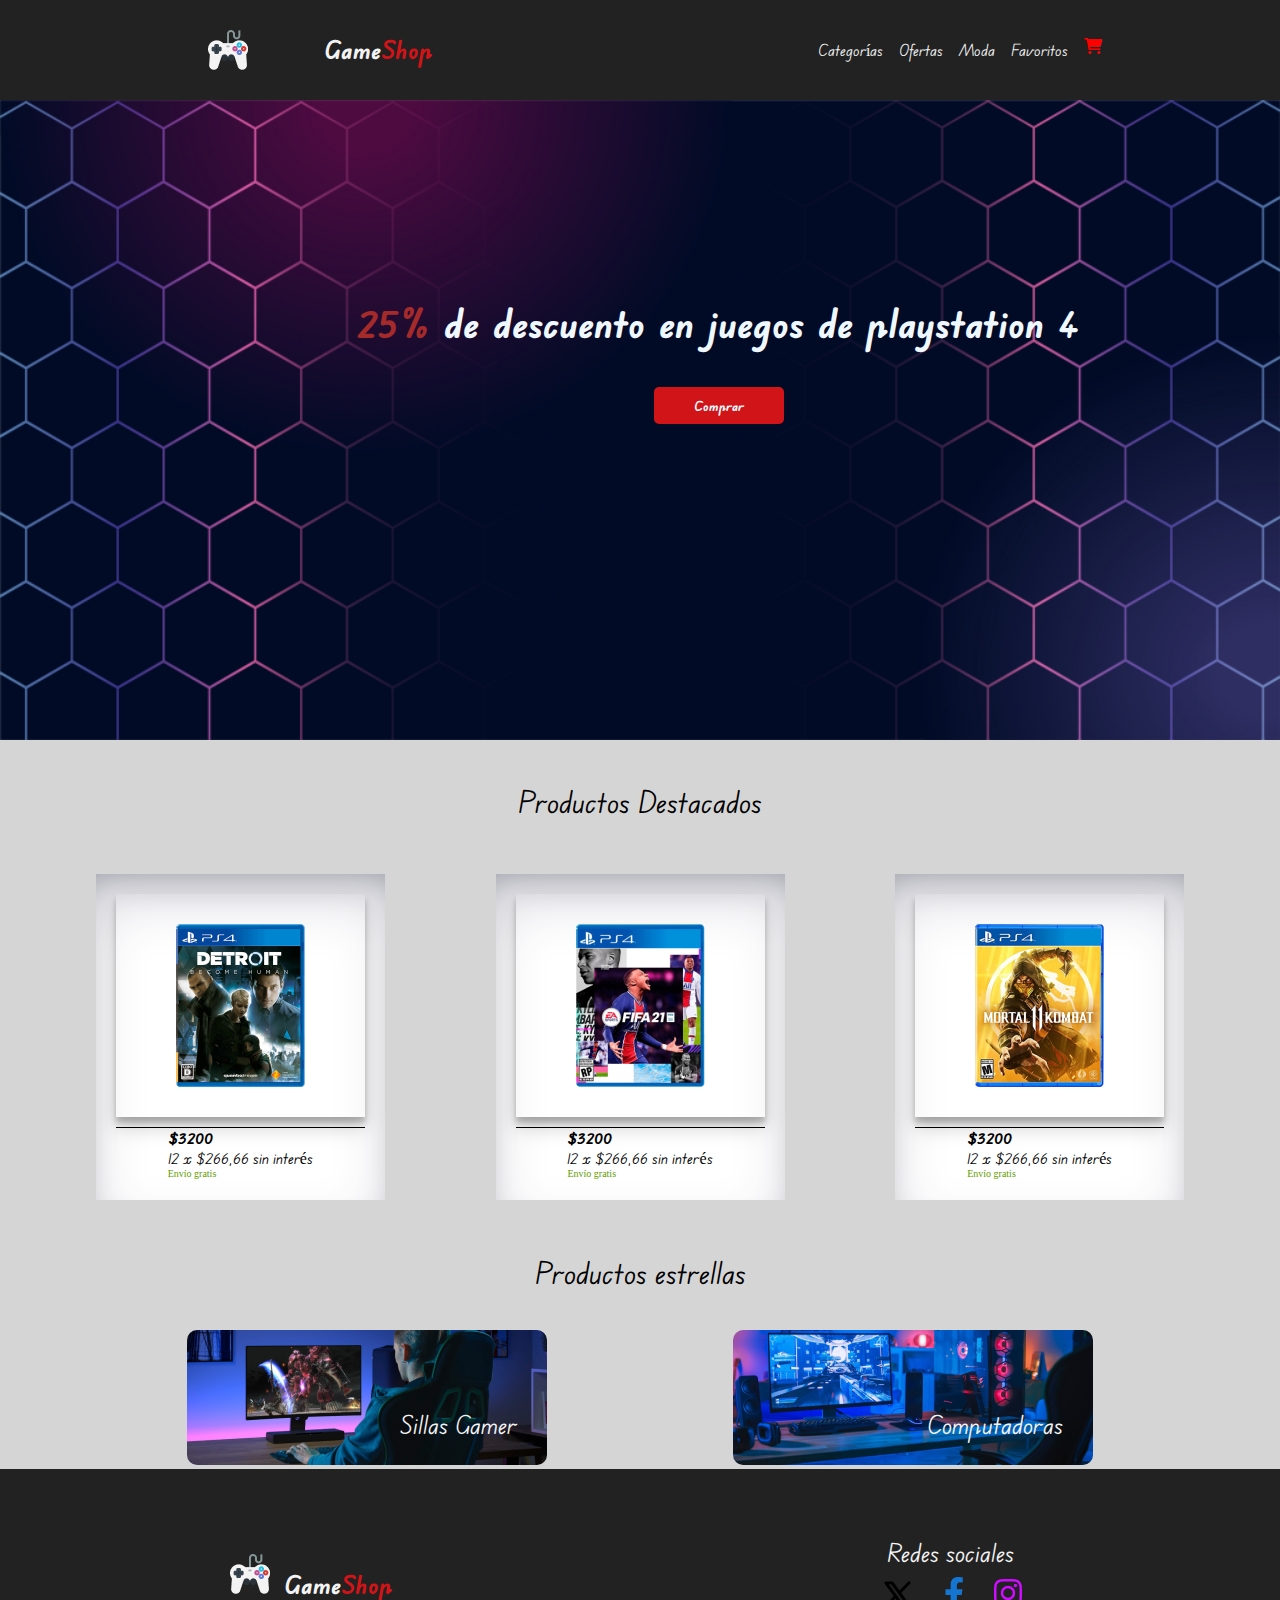
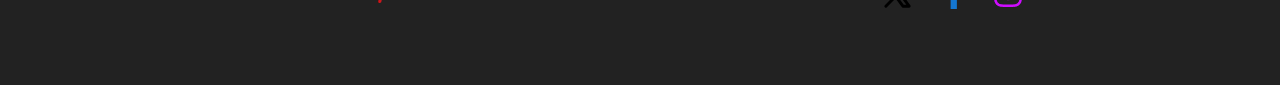
==== index.html @ b9dd66c4 "Proyecto Game Shop" ====
<!DOCTYPE html>
<html lang="en">

<head>
    <meta charset="UTF-8">
    <meta name="viewport" content="width=device-width, initial-scale=1.0">
    <link rel="stylesheet" href="https://cdnjs.cloudflare.com/ajax/libs/font-awesome/6.0.0-beta3/css/all.min.css">
    <link rel="icon" href="./root/img/gamepad-solid.svg">
    <link rel="stylesheet" href="./root/style/style.css">
    <link rel="stylesheet" href="./root/style/navbar.css">
    <link rel="stylesheet" href="./root/style/header.css">
    <link rel="stylesheet" href="./root/style/animacionNavbar.css">
    <link rel="stylesheet" href="./root/style/card.css">
    <link rel="stylesheet" href="./root/style/article.css">
    <link rel="stylesheet" href="./root/style/footer.css">
    <title>Game Shop</title>
</head>
<body>
<!--AQUI  Comienza el navbar-->
<nav class="nav-bar">
    <div class="nav-bar-flex">
        <img src="./root/img/logoJoystick 1.png" alt="Logo Jostick">
        <span><strong>Game</strong>Shop</span>
    </div>
    <div class="nav-bar-flex figure-ul ">
        <ul class="nav-bar-flex lista-navbar-celu ">
            <li><a href="./root/pages/paginaEnDes.html">Categorías</a></li>
            <li><a href="./root/pages/paginaEnDes.html">Ofertas</a></li>
            <li><a href="./root/pages/paginaEnDes.html">Moda</a></li>
            <li><a href="./root/pages/paginaEnDes.html">Favoritos</a></li>
            <a href="./root/pages/paginaEnDes.html"><i class="fa-solid fa-cart-shopping icono-carro"></i></a>
        </ul>
    </div>
    <i class="fa-solid fa-bars icono-menu"></i>
</nav>
<!--AQUI  Comienza el header-->
<header class="header">
    <img class="img-header" src="./root/img/img 1.png" alt="Fondo Colmena">
    <div class="descuento-button">
        <h1><strong>25%</strong> de descuento en juegos de playstation 4</h1>
        <a href="./root/pages/paginaEnDes.html">
            <button>Comprar</button>
        </a>
    </div>
</header>
<!--AQUI  Comienzan las Card-->
<h2 class="card-h2">Productos Destacados</h2>
<section class="section-card">
    <div class="card">
        <img src="./root/img/ps41 1.png">
        <hr>
        <footer class="footer-card">
            <strong>$3200</strong>
            <p>12 x $266,66 sin interés</p>
            <p class="envio-gratis">Envío gratis</p>
        </footer>
    </div>
    <div class="card">
        <img src="./root/img/ps41 1 (1).png">
        <hr>
        <footer class="footer-card">
            <strong>$3200</strong>
            <p>12 x $266,66 sin interés</p>
            <p class="envio-gratis">Envío gratis</p>
        </footer>
    </div>
    <div class="card">
        <img src="./root/img/ps41 1 (2).png">
        <hr>
        <footer class="footer-card">
            <strong>$3200</strong>
            <p>12 x $266,66 sin interés</p>
            <p class="envio-gratis">Envío gratis</p>
        </footer>
    </div>
</section>
<!--AQUI  Comienzan el Article-->
<h2 class="card-h2">Productos estrellas</h2>
<article class="article">
    <div class="article-product">
        <img src="./root/img/banner 1.png">
        <h3 class="article-h3">Sillas Gamer</h3>
    </div>
    <div class="article-product">
        <img src="./root/img/banner 1 (1).png">
        <h3 class="article-h3">Computadoras</h3>
    </div>
</article>
<!--AQUI  Comienzan el Article-->
<footer class="footer-contenedor">
    <div class="footer-flex">
        <img src="./root/img/logoJoystick 1.png" alt="Logo Jostick">
        <span><strong>Game</strong>Shop</span>
    </div>
    <div class="social-contenedor">
        <h3>Redes sociales</h3>
        <div class="social">
            <a href="https://x.com/?lang=es" target="_blank">
                <img class="icono-x" src="./root/img/x-twitter-brands-solid.svg"></a>
            <a href="https://www.facebook.com/?locale=es_LA" target="_blank"><img
                    src="./root/img/facebook-f-brands.png"></a>
            <a href="https://www.instagram.com/" target="_blank"> <img src="./root/img/instagram-brands.png"></a>
        </div>
    </div>
</footer>


<script src="./root/js/nav-toggle.js"></script>
</body>

</html>
---- root/style/style.css ----
@import url('https://fonts.googleapis.com/css2?family=Edu+VIC+WA+NT+Beginner:wght@400..700&display=swap');

* {
    padding: 0;
    margin: 0;
    box-sizing: border-box;
    font-family: 'Roboto', sans-serif;
    outline: none; /* Quita el contorno azul en algunos navegadores al hacer clic */
    background-color: transparent; /* Elimina el color de fondo predeterminado */
    border: none; /* Elimina el borde predeterminado */
    -webkit-tap-highlight-color: transparent;
    font-family: "Edu VIC WA NT Beginner", cursive;
    font-optical-sizing: auto;
}

a {
    text-decoration: none;

}

li {
    list-style: none;

}

body {
    background: #d6d5d5;
}
---- root/style/navbar.css ----
.nav-bar {
    display: flex;
    flex-wrap: wrap;
    justify-content: space-around;
    height: 100px;
    background-color: #222222;
    position: sticky;
    top: 0;
    z-index: 12;
}

.nav-bar-flex {
    display: flex;
    flex-wrap: wrap;
    justify-content: space-around;
    align-items: center;
    width: 300px;
}

.nav-bar-flex span {
    color: #D01418;
    font-size: 25px;
    font-weight: 700;
    line-height: 29.3px;
}

.nav-bar-flex strong {
    color: #F3F3F3;
}

.nav-bar-flex a {
    color: #F3F3F3;
}

.icono-menu {
    display: none;
}
.icono-carro{
    margin-bottom: 10px;
    color: red;
}

@media (max-width: 600px) {
    .icono-menu {
        display: block !important;
        font-size: 30px;
        color: #f5f5f5;
        cursor: pointer;
    }

    .lista-navbar-celu {
        border-radius: 1rem 0;
        display: none;
        flex-direction: column;
        background-color: #3d3a39;
        width: 120px;
        position: absolute;
        top: 80px;
        right: 60px;
        z-index: 999;
        transition: background-color 0.3s ease-in-out;
        font-size: 15px;
        box-shadow: rgba(50, 50, 93, 0.25) 0px 50px 100px -20px,
        rgba(0, 0, 0, 0.3) 0px 30px 60px -30px, rgba(10, 37, 64, 0.35) 0px -2px 6px 0px inset;
        gap: 15px;
        border:solid 1px #F3F3F3;

    }

    .lista-navbar-celu.show {
        display: flex;
        animation: fadeIn 0.5s forwards;
    }

    .lista-navbar-celu.hide {
        animation: fadeOut 0.5s forwards;
    }
}
---- root/style/header.css ----
.header {
    width: 100%;
}

.img-header {
    width: 100%;
    position: relative;
    background-size: cover;
    background-position: center;
}

.descuento-button {
    position: absolute;
    top: 300px;
    right: 200px;
    display: flex;
    flex-direction: column;
    align-items: center;

}

.descuento-button h1 {
    color: aliceblue;
    font-size: 40px;
    font-weight: 700;
    line-height: 46.88px;
}

.descuento-button strong {
    color: brown;
}

.descuento-button button {
    background: #D01418;
    color: aliceblue;
    padding: 10px 40px;
    font-weight: 900;
    cursor: pointer;
    margin-top: 40px;
    border-radius: 5px;
}

@media (max-width: 600px) {
    .descuento-button {
        width: 300px;
        position: absolute;
        top: 100px;
        left: 90px;
        text-align: center; /* Centrar el contenido horizontalmente */
    }

    .descuento-button h1 {
        font-size: 25px;
        display: block; /* Cambia a block si quieres que el h1 ocupe todo el ancho disponible */
        margin: 0; /* Elimina márgenes predeterminados */
        padding: 0 10px; /* Añade un poco de padding si es necesario */
        text-align: center; /* Centrar el texto dentro del h1 */
    }

    .descuento-button button {
        padding: 10px 20px;
        font-weight: 600;
        cursor: pointer;
        margin-top: 20px;
        border-radius: 5px;
    }
}
---- root/style/animacionNavbar.css ----
/* Animaciones con @keyframes */
@keyframes fadeIn {
    from {
        opacity: 0;
        transform: translateY(-10px); /* Efecto de desplazamiento desde arriba */
    }
    to {
        opacity: 1;
        transform: translateY(0);
    }
}

@keyframes fadeOut {
    from {
        opacity: 1;
        transform: translateY(0);
    }
    to {
        opacity: 0;
        transform: translateY(-10px); /* Efecto de desplazamiento hacia arriba */
    }
}
---- root/style/card.css ----
.section-card {
    display: flex;
    flex-wrap: wrap;
    justify-content: space-evenly;
    width: 100%;
}

.card-h2 {
    text-align: center;
    margin: 40px 20px;
    font-size: 30px;
    font-weight: 400;
    line-height: 35.16px;


}

.card {
    background: #ffffff;
    box-shadow: rgba(50, 50, 93, 0.25) 0px 30px 60px -12px inset,
    rgba(0, 0, 0, 0.3) 0px 18px 36px -18px inset;
    padding: 20px; /* Añade padding interno a la tarjeta */
    margin: 15px; /* Añade margen externo entre tarjetas */
    display: flex;
    flex-direction: column;
    align-items: center; /* Centra verticalmente el contenido dentro de la tarjeta */
    flex-wrap: wrap;
}

.card img {
    padding: 30px 60px;
    box-shadow: rgba(0, 0, 0, 0.19) 0px 10px 20px,
    rgba(0, 0, 0, 0.23) 0px 6px 6px;
    max-width: 100%; /* Asegura que la imagen no exceda el ancho de la tarjeta */
    height: auto; /* Mantiene la proporción de la imagen */
}


hr {
    border: none;
    border-top: 1px solid black;
    margin-top: 10px;
    width: 100%; /* Ajusta el ancho de la línea horizontal */

}

.envio-gratis {
    color: #619D00;
    font-family: Roboto;
    font-size: 10px;
    font-weight: 400;
    line-height: 11.72px;


}

@media (max-width: 600px) {
    .card {
        width: 35%; /* Ajusta el ancho de las tarjetas */
        padding: 15px; /* Reduce el padding interno */
        margin: 10px auto; /* Reduce el margen y centra las tarjetas */
        box-shadow: rgba(50, 50, 93, 0.15) 0px 20px 40px -10px inset,
        rgba(0, 0, 0, 0.2) 0px 10px 20px -10px inset; /* Reduce el efecto de sombra */
    }

    .card img {
        padding: 20px; /* Reduce el padding alrededor de la imagen */
        box-shadow: rgba(0, 0, 0, 0.15) 0px 5px 10px,
        rgba(0, 0, 0, 0.18) 0px 3px 3px; /* Ajusta la sombra de la imagen */
        max-width: 100%; /* Asegura que la imagen ocupe el ancho disponible */
    }

    .card-h2 {
        font-size: 1.5rem; /* Reduce el tamaño del texto */
        margin-bottom: 15px; /* Reduce el margen inferior */
    }

    .footer-card {
        margin-left: 10px; /* Reduce el margen izquierdo del footer */
    }


}
---- root/style/article.css ----
.article {
    display: flex;
    flex-wrap: wrap;
    justify-content: space-evenly;


}

.article-product {
    position: relative;
}

.article-product img {
    border-radius: 10px;
}

.article-h3 {
    position: absolute;
    bottom: 0;
    right: 0;
    color: #F3F3F3;
    margin: 30px;
    font-size: 25px;
    font-weight: 400;
    line-height: 29.3px;
}
---- root/style/footer.css ----
.footer-contenedor{
    height: 216px;
    background: #222222;
    display: flex;
    flex-wrap: wrap;
    justify-content:space-around;
   align-items: center;
}


.footer-flex span {
    color: #D01418;
    font-size: 25px;
    font-weight: 700;
    line-height: 29.3px;
}

.footer-flex strong {
    color: #F3F3F3;
}
.footer-flex img{
    margin-right: 10px;
}
.social-contenedor h3{
    text-align: center;
    margin-bottom: 10px;
    font-size: 25px;
    font-weight: 400;
    line-height: 29.3px;
    color: #F3F3F3;
}
.social{
    width: 200px;
    display: flex;
    justify-content: space-evenly;

}
.icono-x{
width: 35px;
}
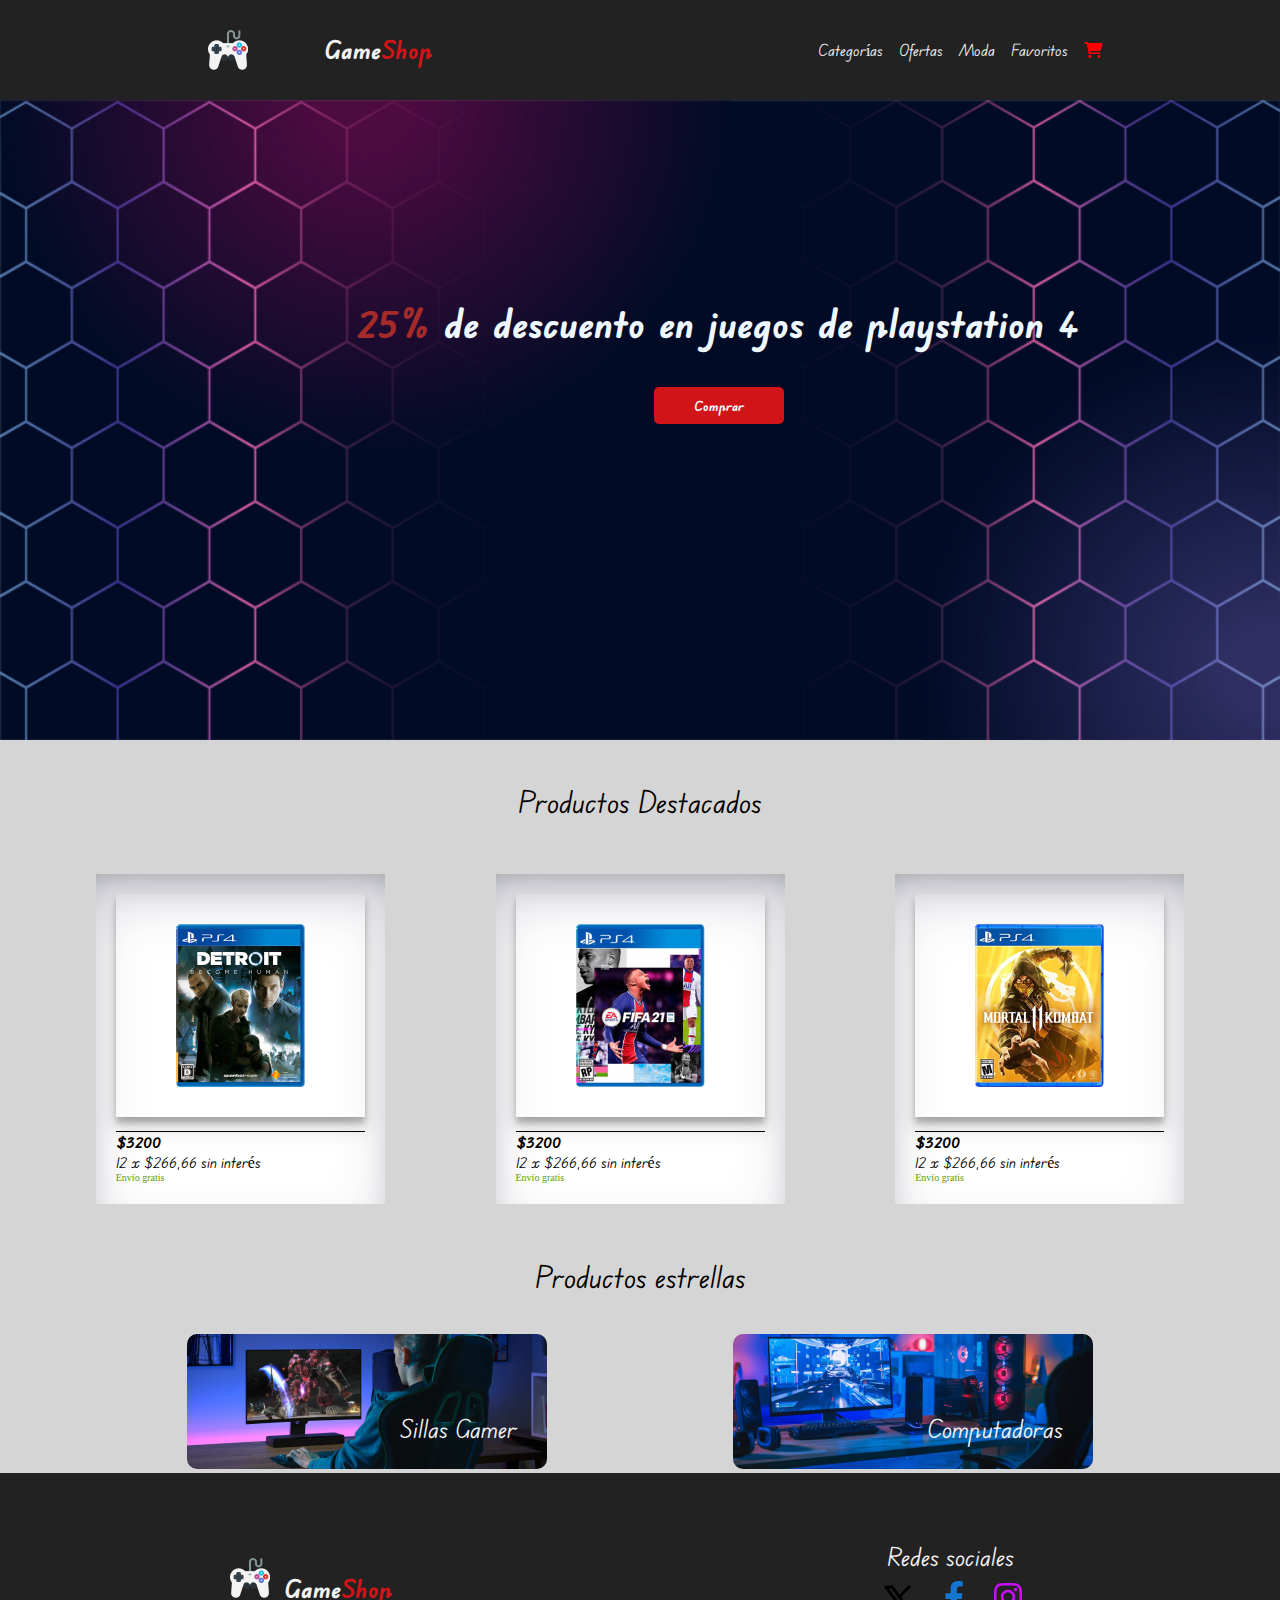
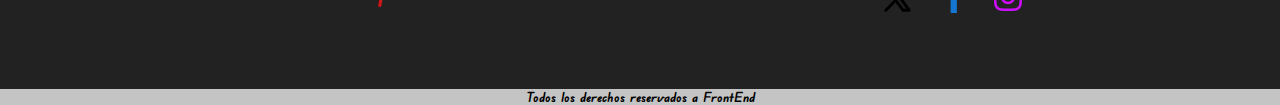
==== commit 8177605b: "Se agrego final de pagina" ====
--- a/index.html
+++ b/index.html
@@ -18,9 +18,10 @@
 <body>
 <!--AQUI  Comienza el navbar-->
 <nav class="nav-bar">
-    <div class="nav-bar-flex">
+    <div class="nav-bar-flex nav-bar-celu">
         <img src="./root/img/logoJoystick 1.png" alt="Logo Jostick">
         <span><strong>Game</strong>Shop</span>
+        <i class="fa-solid fa-bars icono-menu"></i>
     </div>
     <div class="nav-bar-flex figure-ul ">
         <ul class="nav-bar-flex lista-navbar-celu ">
@@ -31,7 +32,7 @@
             <a href="./root/pages/paginaEnDes.html"><i class="fa-solid fa-cart-shopping icono-carro"></i></a>
         </ul>
     </div>
-    <i class="fa-solid fa-bars icono-menu"></i>
+
 </nav>
 <!--AQUI  Comienza el header-->
 <header class="header">
@@ -47,44 +48,55 @@
 <h2 class="card-h2">Productos Destacados</h2>
 <section class="section-card">
     <div class="card">
-        <img src="./root/img/ps41 1.png">
-        <hr>
-        <footer class="footer-card">
-            <strong>$3200</strong>
-            <p>12 x $266,66 sin interés</p>
-            <p class="envio-gratis">Envío gratis</p>
-        </footer>
+        <a href="./root/pages/paginaEnDes.html">
+            <img src="./root/img/ps41 1.png">
+            <hr>
+            <footer class="footer-card">
+                <strong>$3200</strong>
+                <p>12 x $266,66 sin interés</p>
+                <p class="envio-gratis">Envío gratis</p>
+            </footer>
+        </a>
     </div>
     <div class="card">
-        <img src="./root/img/ps41 1 (1).png">
-        <hr>
-        <footer class="footer-card">
-            <strong>$3200</strong>
-            <p>12 x $266,66 sin interés</p>
-            <p class="envio-gratis">Envío gratis</p>
-        </footer>
+        <a href="./root/pages/paginaEnDes.html">
+            <img src="./root/img/ps41 1 (1).png">
+            <hr>
+            <footer class="footer-card">
+                <strong>$3200</strong>
+                <p>12 x $266,66 sin interés</p>
+                <p class="envio-gratis">Envío gratis</p>
+            </footer>
+        </a>
     </div>
     <div class="card">
-        <img src="./root/img/ps41 1 (2).png">
-        <hr>
-        <footer class="footer-card">
-            <strong>$3200</strong>
-            <p>12 x $266,66 sin interés</p>
-            <p class="envio-gratis">Envío gratis</p>
-        </footer>
+        <a href="./root/pages/paginaEnDes.html">
+            <img src="./root/img/ps41 1 (2).png">
+            <hr>
+            <footer class="footer-card">
+                <strong>$3200</strong>
+                <p>12 x $266,66 sin interés</p>
+                <p class="envio-gratis">Envío gratis</p>
+            </footer>
+        </a>
     </div>
+
 </section>
 <!--AQUI  Comienzan el Article-->
 <h2 class="card-h2">Productos estrellas</h2>
 <article class="article">
-    <div class="article-product">
-        <img src="./root/img/banner 1.png">
-        <h3 class="article-h3">Sillas Gamer</h3>
-    </div>
-    <div class="article-product">
-        <img src="./root/img/banner 1 (1).png">
-        <h3 class="article-h3">Computadoras</h3>
-    </div>
+    <a href="./root/pages/paginaEnDes.html">
+        <div class="article-product">
+            <img src="./root/img/banner 1.png">
+            <h3 class="article-h3">Sillas Gamer</h3>
+        </div>
+    </a>
+    <a href="./root/pages/paginaEnDes.html">
+        <div class="article-product">
+            <img src="./root/img/banner 1 (1).png">
+            <h3 class="article-h3">Computadoras</h3>
+        </div>
+    </a>
 </article>
 <!--AQUI  Comienzan el Article-->
 <footer class="footer-contenedor">
@@ -103,6 +115,7 @@
         </div>
     </div>
 </footer>
+<h5 class="final">Todos los derechos reservados a FrontEnd</h5>
 
 
 <script src="./root/js/nav-toggle.js"></script>
--- a/root/style/style.css
+++ b/root/style/style.css
@@ -15,6 +15,7 @@
 
 a {
     text-decoration: none;
+    color: black;
 
 }
 
--- a/root/style/navbar.css
+++ b/root/style/navbar.css
@@ -2,6 +2,7 @@
     display: flex;
     flex-wrap: wrap;
     justify-content: space-around;
+    align-items: center;
     height: 100px;
     background-color: #222222;
     position: sticky;
@@ -15,6 +16,7 @@
     justify-content: space-around;
     align-items: center;
     width: 300px;
+
 }
 
 .nav-bar-flex span {
@@ -36,8 +38,9 @@
     display: none;
 }
 .icono-carro{
-    margin-bottom: 10px;
+
     color: red;
+
 }
 
 @media (max-width: 600px) {
@@ -46,6 +49,7 @@
         font-size: 30px;
         color: #f5f5f5;
         cursor: pointer;
+
     }
 
     .lista-navbar-celu {
@@ -55,8 +59,8 @@
         background-color: #3d3a39;
         width: 120px;
         position: absolute;
-        top: 80px;
-        right: 60px;
+        top: 60px;
+        right: 80px;
         z-index: 999;
         transition: background-color 0.3s ease-in-out;
         font-size: 15px;
@@ -75,4 +79,7 @@
     .lista-navbar-celu.hide {
         animation: fadeOut 0.5s forwards;
     }
+    .nav-bar-celu {
+       width: 100%;
+    }
 }--- a/root/style/footer.css
+++ b/root/style/footer.css
@@ -37,4 +37,9 @@
 }
 .icono-x{
 width: 35px;
+}
+.final{
+    text-align: center;
+    background:#C4C4C4 ;
+    width: 100%;
 }